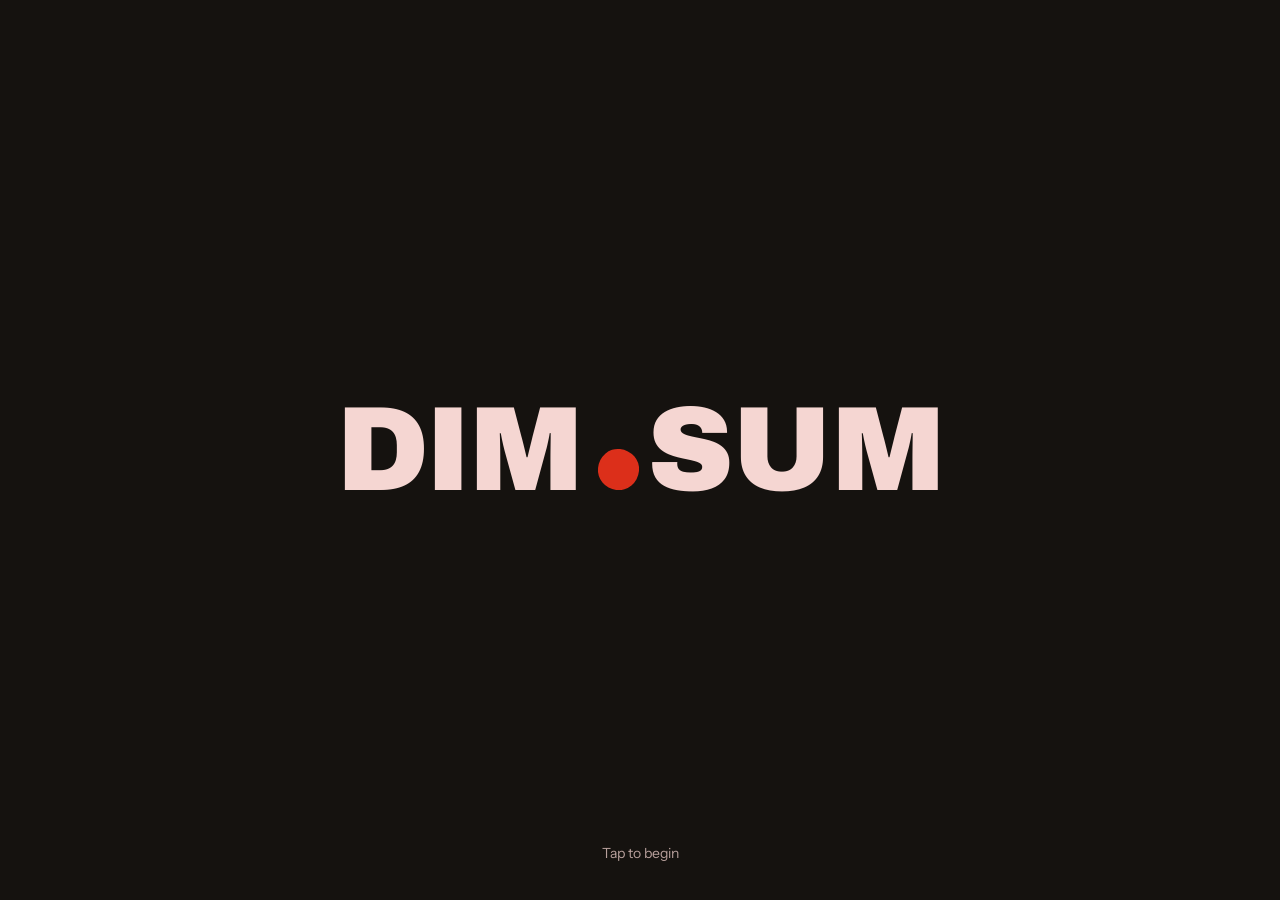
==== v2/index.html @ 86442d30 "Add files via upload" ====
<!doctype html>
<html lang="en">
<head>
<meta charset="utf-8">
<meta name="viewport" content="width=device-width, initial-scale=1, viewport-fit=cover">
<title>Dim Sum</title><meta name="robots" content="noindex,nofollow">
<base href="../">
<link rel="stylesheet" href="https://fonts.googleapis.com/css2?family=Archivo:wdth,wght@62..125,100..900&family=Instrument+Sans:wght@400;500;600&display=swap">
<link rel="stylesheet" href="style.css">
<link rel="stylesheet" href="v2/welcome.css">
<style>html,body{margin:0;background:#15120f}.bf-root{height:100dvh !important}</style>
</head>
<body>
<div id="root" class="bf-root" aria-label="Dim Sum prototype"></div>
<script src="v2/welcome.js"></script>
</body>
</html>
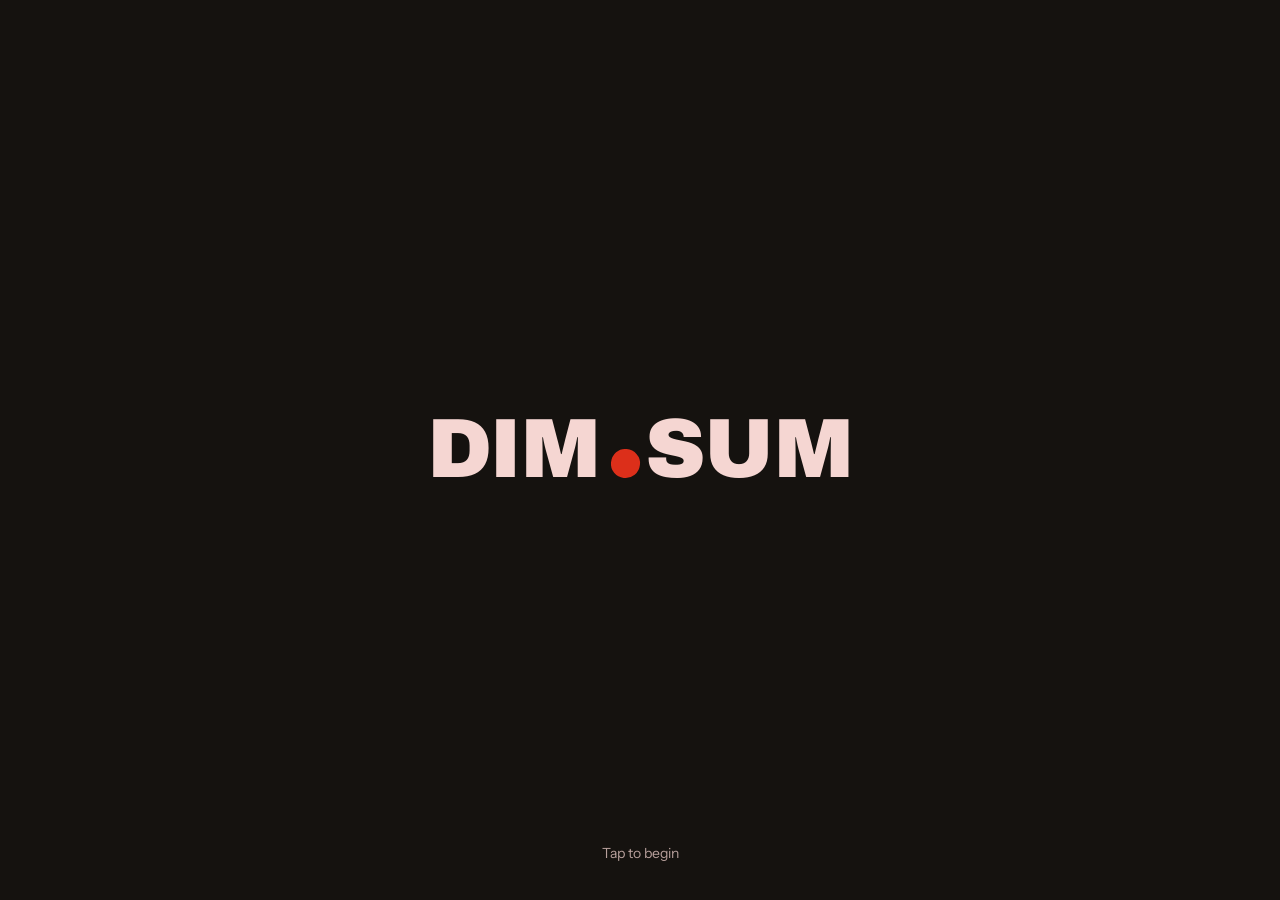
==== commit f56fdf49: "Add files via upload" ====
--- a/v2/index.html
+++ b/v2/index.html
@@ -3,7 +3,28 @@
 <head>
 <meta charset="utf-8">
 <meta name="viewport" content="width=device-width, initial-scale=1, viewport-fit=cover">
-<title>Dim Sum</title><meta name="robots" content="noindex,nofollow">
+<title>Dim Sum</title>
+<meta name="description" content="Short films on big ideas. Feed your mind.">
+<meta name="robots" content="noindex,nofollow">
+<meta name="theme-color" content="#15120f">
+<link rel="icon" href="https://justindurazzo.github.io/kestrel-ledger-7q4/favicon.ico" sizes="32x32">
+<link rel="icon" type="image/png" href="https://justindurazzo.github.io/kestrel-ledger-7q4/favicon-32.png" sizes="32x32">
+<link rel="icon" type="image/png" href="https://justindurazzo.github.io/kestrel-ledger-7q4/icon-512.png" sizes="512x512">
+<link rel="apple-touch-icon" href="https://justindurazzo.github.io/kestrel-ledger-7q4/apple-touch-icon.png">
+<meta property="og:type" content="website">
+<meta property="og:site_name" content="Dim Sum">
+<meta property="og:title" content="Dim Sum">
+<meta property="og:description" content="Short films on big ideas. Feed your mind.">
+<meta property="og:url" content="https://justindurazzo.github.io/kestrel-ledger-7q4/v2/">
+<meta property="og:image" content="https://justindurazzo.github.io/kestrel-ledger-7q4/og.png">
+<meta property="og:image:width" content="1200">
+<meta property="og:image:height" content="630">
+<meta property="og:image:alt" content="Dim Sum logo with the line Short films on big ideas. Feed your mind.">
+<meta name="twitter:card" content="summary_large_image">
+<meta name="twitter:title" content="Dim Sum">
+<meta name="twitter:description" content="Short films on big ideas. Feed your mind.">
+<meta name="twitter:image" content="https://justindurazzo.github.io/kestrel-ledger-7q4/og.png">
+
 <base href="../">
 <link rel="stylesheet" href="https://fonts.googleapis.com/css2?family=Archivo:wdth,wght@62..125,100..900&family=Instrument+Sans:wght@400;500;600&display=swap">
 <link rel="stylesheet" href="style.css">
